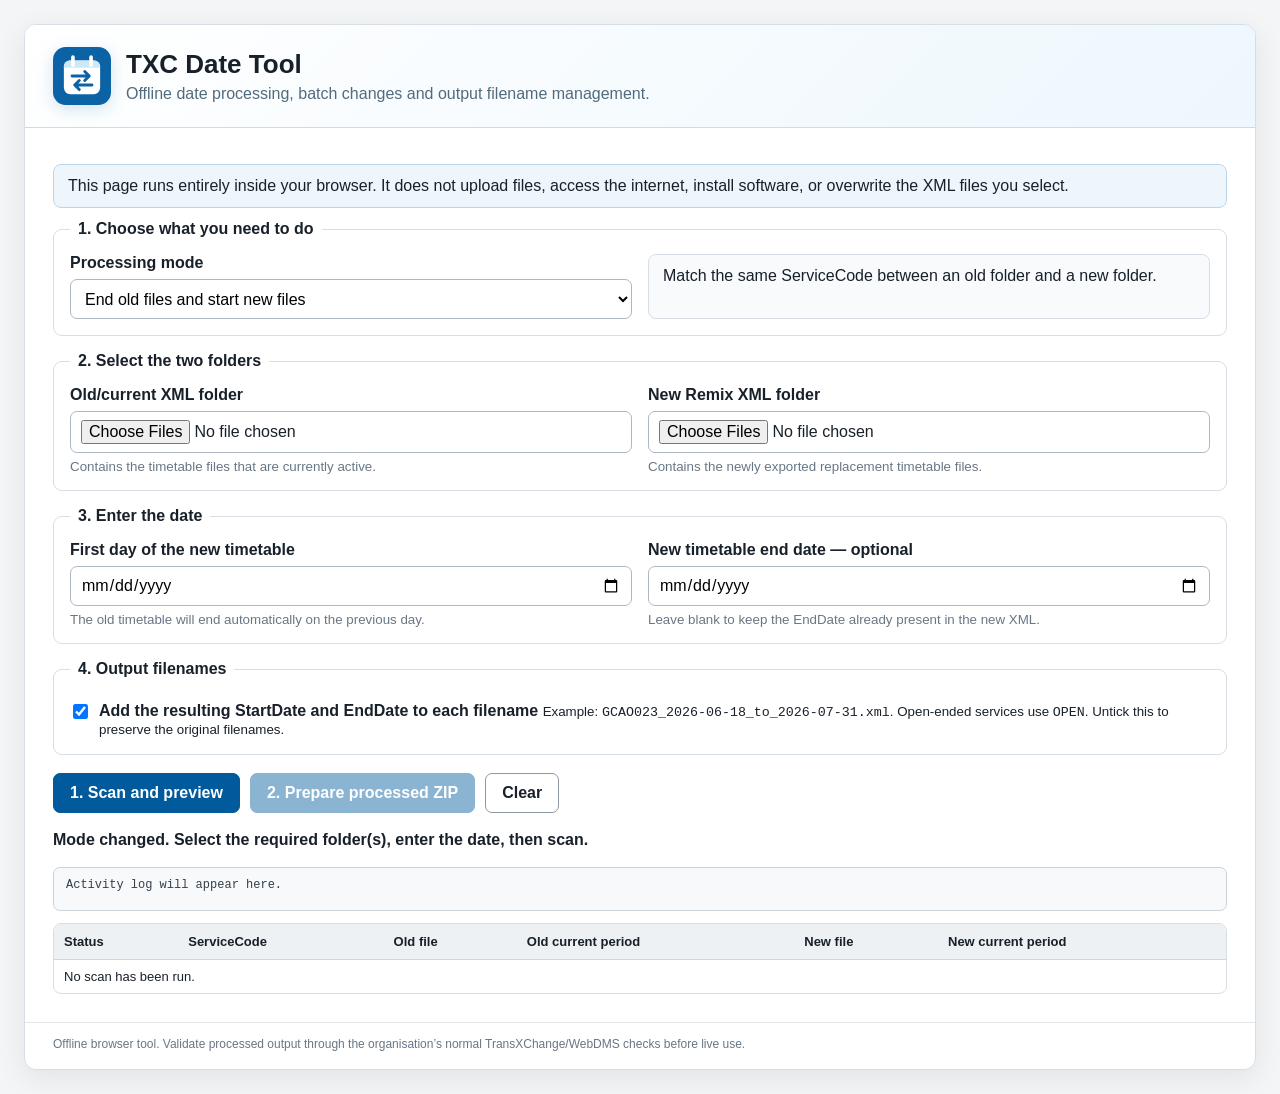
==== date-tool/index.html @ ef6f9af8 "Publish TXC Suite web tools" ====
<!doctype html>
<html lang="en">
<head>
  <meta charset="utf-8">
  <meta name="viewport" content="width=device-width, initial-scale=1">
  <link rel="icon" type="image/svg+xml" href="[data-uri]">
  <link rel="icon" type="image/x-icon" href="favicon.ico">
  <title>TXC Date Tool — Update TransXChange Dates Online</title>
  <meta name="description" content="Review and batch-update dates in TransXChange XML files securely in your browser. Original TXC files are not overwritten or uploaded.">
  <meta name="author" content="Rhinog Studio">
  <meta name="robots" content="index,follow">
  <link rel="canonical" href="https://rhinogstudio.github.io/txc-suite/date-tool/">
  <style>
    :root {
      font-family: "Segoe UI", Arial, sans-serif;
      color: #18202a;
      background: #f3f5f7;
      color-scheme: light;
    }
    * { box-sizing: border-box; }
    body { margin: 0; padding: 24px; }
    .app {
      max-width: 1280px;
      margin: 0 auto;
      background: white;
      border: 1px solid #d8dee5;
      border-radius: 12px;
      box-shadow: 0 8px 30px rgba(0,0,0,.08);
      overflow: hidden;
    }
    header {
      padding: 22px 28px;
      border-bottom: 1px solid #c9deec;
      background: linear-gradient(135deg, #ffffff, #edf7fd);
    }
    .brand-header {
      display: flex;
      align-items: center;
      gap: 15px;
    }
    .brand-icon {
      width: 58px;
      height: 58px;
      flex: 0 0 58px;
      filter: drop-shadow(0 4px 8px rgba(11, 99, 166, .18));
    }
    h1 { margin: 0 0 5px; font-size: 26px; }
    header p { margin: 0; color: #526b7c; }
    main { padding: 24px 28px 28px; }
    fieldset {
      border: 1px solid #d8dee5;
      border-radius: 9px;
      padding: 16px;
      margin: 0 0 16px;
    }
    legend { padding: 0 8px; font-weight: 700; }
    .grid {
      display: grid;
      grid-template-columns: minmax(230px, 1fr) minmax(230px, 1fr);
      gap: 16px;
    }
    .field label {
      display: block;
      margin-bottom: 7px;
      font-weight: 650;
    }
    .field small {
      display: block;
      margin-top: 6px;
      color: #687785;
    }
    select, input[type="date"], input[type="file"] {
      width: 100%;
      min-height: 40px;
      border: 1px solid #aeb8c2;
      border-radius: 7px;
      padding: 8px 10px;
      background: white;
      font: inherit;
    }
    .hidden { display: none !important; }
    .check-row {
      display: flex;
      align-items: flex-start;
      gap: 9px;
      margin-top: 8px;
    }
    .check-row input {
      margin-top: 3px;
      transform: scale(1.15);
    }
    .check-row label {
      margin: 0;
      font-weight: 650;
    }
    .mode-card {
      padding: 12px 14px;
      border: 1px solid #d8dee5;
      border-radius: 8px;
      background: #f8fafb;
    }
    .actions {
      display: flex;
      flex-wrap: wrap;
      gap: 10px;
      margin: 18px 0;
    }
    button {
      border: 1px solid #8b98a5;
      background: white;
      color: #18202a;
      border-radius: 7px;
      padding: 10px 16px;
      font: inherit;
      font-weight: 650;
      cursor: pointer;
    }
    button.primary {
      background: #005a9c;
      color: white;
      border-color: #005a9c;
    }
    button:disabled { opacity: .45; cursor: not-allowed; }
    .notice {
      border-radius: 8px;
      padding: 12px 14px;
      margin: 12px 0;
      background: #eef5fb;
      border: 1px solid #b9d5ec;
    }
    .notice.warning {
      background: #fff6df;
      border-color: #e8ca78;
    }
    .notice.error {
      background: #fff0f0;
      border-color: #e2a0a0;
    }
    .status {
      min-height: 24px;
      margin: 12px 0;
      font-weight: 600;
    }
    .download-panel {
      display: none;
      margin: 14px 0;
      padding: 16px;
      border: 2px solid #176b35;
      border-radius: 9px;
      background: #eef9f1;
    }
    .download-panel.visible { display: block; }
    .download-link {
      display: inline-block;
      margin-top: 10px;
      padding: 11px 17px;
      border-radius: 7px;
      background: #176b35;
      color: white;
      text-decoration: none;
      font-weight: 700;
    }
    .download-link:hover { background: #105a2b; }
    .log {
      margin: 12px 0;
      padding: 10px 12px;
      min-height: 44px;
      max-height: 180px;
      overflow: auto;
      white-space: pre-wrap;
      border: 1px solid #cbd3da;
      border-radius: 7px;
      background: #f7f9fa;
      color: #34414d;
      font-family: Consolas, monospace;
      font-size: 12px;
    }
    .table-wrap {
      overflow: auto;
      max-height: 430px;
      border: 1px solid #d8dee5;
      border-radius: 8px;
    }
    table {
      width: 100%;
      border-collapse: collapse;
      min-width: 900px;
      font-size: 13px;
    }
    thead th {
      position: sticky;
      top: 0;
      z-index: 1;
      text-align: left;
      background: #edf1f4;
      padding: 10px;
      border-bottom: 1px solid #cfd6dd;
    }
    tbody td {
      padding: 9px 10px;
      border-bottom: 1px solid #e6eaee;
      vertical-align: top;
    }
    tbody tr:last-child td { border-bottom: 0; }
    .ready { color: #176b35; font-weight: 700; }
    .issue { color: #9a3f13; font-weight: 700; }
    code { font-family: Consolas, monospace; }
    footer {
      border-top: 1px solid #e2e6ea;
      padding: 14px 28px 18px;
      color: #687785;
      font-size: 12px;
    }
    @media (max-width: 760px) {
      body { padding: 10px; }
      main, header { padding-left: 16px; padding-right: 16px; }
      .grid { grid-template-columns: 1fr; }
    }
  </style>
</head>
<body>
<div class="app">
  <header>
    <div class="brand-header">
      <div class="brand-icon" aria-hidden="true"><svg xmlns="http://www.w3.org/2000/svg" viewBox="0 0 64 64">
  <rect width="64" height="64" rx="14" fill="#0b63a6"/>
  <rect x="12" y="15" width="40" height="37" rx="7" fill="#ffffff"/>
  <path d="M12 23h40v-2a6 6 0 0 0-6-6H18a6 6 0 0 0-6 6z" fill="#cfe8f7"/>
  <path d="M22 11v9M42 11v9" stroke="#ffffff" stroke-width="4" stroke-linecap="round"/>
  <path d="M21 32h19m-5-5 5 5-5 5" fill="none" stroke="#0b63a6"
        stroke-width="3.2" stroke-linecap="round" stroke-linejoin="round"/>
  <path d="M43 42H24m5 5-5-5 5-5" fill="none" stroke="#0b63a6"
        stroke-width="3.2" stroke-linecap="round" stroke-linejoin="round"/>
</svg></div>
      <div>
        <h1>TXC Date Tool</h1>
        <p>Offline date processing, batch changes and output filename management.</p>
      </div>
    </div>
  </header>

  <main>
    <div class="notice">
      This page runs entirely inside your browser. It does not upload files, access the internet,
      install software, or overwrite the XML files you select.
    </div>

    <fieldset>
      <legend>1. Choose what you need to do</legend>
      <div class="grid">
        <div class="field">
          <label for="mode">Processing mode</label>
          <select id="mode">
            <option value="sync">End old files and start new files</option>
            <option value="end">End-date files only</option>
            <option value="start">Start-date files only</option>
          </select>
        </div>
        <div id="modeDescription" class="mode-card">
          Match the same ServiceCode between an old folder and a new folder.
        </div>
      </div>
    </fieldset>

    <fieldset>
      <legend id="folderLegend">2. Select the two folders</legend>
      <div class="grid">
        <div class="field">
          <label id="primaryFolderLabel" for="primaryFiles">Old/current XML folder</label>
          <input id="primaryFiles" type="file" accept=".xml,text/xml,application/xml"
                 multiple webkitdirectory directory>
          <small id="primaryFolderHelp">Contains the timetable files that are currently active.</small>
        </div>

        <div id="secondaryFolderField" class="field">
          <label for="secondaryFiles">New Remix XML folder</label>
          <input id="secondaryFiles" type="file" accept=".xml,text/xml,application/xml"
                 multiple webkitdirectory directory>
          <small>Contains the newly exported replacement timetable files.</small>
        </div>
      </div>
    </fieldset>

    <fieldset>
      <legend>3. Enter the date</legend>
      <div class="grid">
        <div id="startDateField" class="field">
          <label id="startDateLabel" for="startDate">First day of the new timetable</label>
          <input id="startDate" type="date">
          <small id="startDateHelp">The old timetable will end automatically on the previous day.</small>
        </div>

        <div id="endDateField" class="field">
          <label id="endDateLabel" for="endDate">New timetable end date — optional</label>
          <input id="endDate" type="date">
          <small id="endDateHelp">Leave blank to keep the EndDate already present in the new XML.</small>
        </div>
      </div>
    </fieldset>

    <fieldset>
      <legend>4. Output filenames</legend>
      <div class="check-row">
        <input id="renameFiles" type="checkbox" checked>
        <div>
          <label for="renameFiles">Add the resulting StartDate and EndDate to each filename</label>
          <small>
            Example: <code>GCAO023_2026-06-18_to_2026-07-31.xml</code>.
            Open-ended services use <code>OPEN</code>. Untick this to preserve the original filenames.
          </small>
        </div>
      </div>
    </fieldset>

    <div class="actions">
      <button id="scanButton" class="primary">1. Scan and preview</button>
      <button id="processButton" class="primary" disabled>2. Prepare processed ZIP</button>
      <button id="clearButton">Clear</button>
    </div>

    <div id="status" class="status">Choose a mode, folders and date, then scan.</div>
    <div id="message"></div>

    <div id="downloadPanel" class="download-panel">
      <strong>Your processed ZIP is ready.</strong>
      <div>The original XML files have not been changed.</div>
      <a id="downloadLink" class="download-link" href="#" download>Download processed ZIP</a>
    </div>

    <div id="log" class="log">Activity log will appear here.</div>

    <div class="table-wrap" aria-label="Service preview">
      <table>
        <thead id="previewHead"></thead>
        <tbody id="previewBody">
          <tr><td>No scan has been run.</td></tr>
        </tbody>
      </table>
    </div>
  </main>

  <footer>
    Offline browser tool. Validate processed output through the organisation’s normal
    TransXChange/WebDMS checks before live use.
  </footer>
</div>

<script>
"use strict";

const XML_PREFIX = String.raw`(?:[A-Za-z_][\w.\-]*:)?`;
const SERVICE_BLOCK_RE = new RegExp(
  `<${XML_PREFIX}Service\\b[^>]*>[\\s\\S]*?<\\/${XML_PREFIX}Service\\s*>`,
  "gi"
);
const OPERATING_PERIOD_SOURCE =
  `(?<open><(?<prefix>[A-Za-z_][\\w.\\-]*:)?OperatingPeriod\\b[^>]*>)` +
  `(?<body>[\\s\\S]*?)` +
  `(?<close><\\/${XML_PREFIX}OperatingPeriod\\s*>)`;

const state = {
  rows: [],
  primaryDocuments: new Map(),
  secondaryDocuments: new Map(),
  scanSignature: ""
};

const els = {
  mode: document.getElementById("mode"),
  modeDescription: document.getElementById("modeDescription"),
  folderLegend: document.getElementById("folderLegend"),
  primaryFolderLabel: document.getElementById("primaryFolderLabel"),
  primaryFolderHelp: document.getElementById("primaryFolderHelp"),
  primaryFiles: document.getElementById("primaryFiles"),
  secondaryFolderField: document.getElementById("secondaryFolderField"),
  secondaryFiles: document.getElementById("secondaryFiles"),
  startDateField: document.getElementById("startDateField"),
  startDateLabel: document.getElementById("startDateLabel"),
  startDateHelp: document.getElementById("startDateHelp"),
  startDate: document.getElementById("startDate"),
  endDateField: document.getElementById("endDateField"),
  endDateLabel: document.getElementById("endDateLabel"),
  endDateHelp: document.getElementById("endDateHelp"),
  endDate: document.getElementById("endDate"),
  renameFiles: document.getElementById("renameFiles"),
  scanButton: document.getElementById("scanButton"),
  processButton: document.getElementById("processButton"),
  clearButton: document.getElementById("clearButton"),
  status: document.getElementById("status"),
  message: document.getElementById("message"),
  previewHead: document.getElementById("previewHead"),
  previewBody: document.getElementById("previewBody"),
  downloadPanel: document.getElementById("downloadPanel"),
  downloadLink: document.getElementById("downloadLink"),
  log: document.getElementById("log")
};

let currentDownloadUrl = "";

function escapeRegExp(value) {
  return value.replace(/[.*+?^${}()|[\]\\]/g, "\\$&");
}

function localName(element) {
  return element.localName || element.nodeName.split(":").pop();
}

function directChild(element, name) {
  return Array.from(element.children || []).find(child => localName(child) === name) || null;
}

function firstDescendant(element, name) {
  return Array.from(element.getElementsByTagName("*")).find(child => localName(child) === name) || null;
}

function elementText(element) {
  return element ? (element.textContent || "").trim() : "";
}

function newlineOf(text) {
  if (text.includes("\r\n")) return "\r\n";
  if (text.includes("\r")) return "\r";
  return "\n";
}

function relativeInsideSelectedFolder(file) {
  const raw = file.webkitRelativePath || file.name;
  const normal = raw.replaceAll("\\", "/");
  const parts = normal.split("/").filter(Boolean);
  return parts.length > 1 ? parts.slice(1).join("/") : file.name;
}

function isXmlFile(file) {
  return file.name.toLowerCase().endsWith(".xml");
}

async function readUtf8Xml(file, side, index) {
  const bytes = new Uint8Array(await file.arrayBuffer());
  let offset = 0;
  let hadBom = false;

  if (bytes.length >= 3 && bytes[0] === 0xEF && bytes[1] === 0xBB && bytes[2] === 0xBF) {
    offset = 3;
    hadBom = true;
  }

  const headerSample = new TextDecoder("ascii").decode(
    bytes.slice(offset, Math.min(bytes.length, offset + 512))
  );
  const encodingMatch = headerSample.match(/<\?xml[^>]*encoding=["']\s*([^"']+?)\s*["']/i);
  if (encodingMatch) {
    const declared = encodingMatch[1].toLowerCase().replaceAll("_", "-");
    if (!["utf-8", "utf8"].includes(declared)) {
      throw new Error(
        `${file.name} declares ${encodingMatch[1]} encoding. ` +
        `This safety-first browser version only processes UTF-8 XML.`
      );
    }
  }

  let text;
  try {
    text = new TextDecoder("utf-8", { fatal: true }).decode(bytes.slice(offset));
  } catch {
    throw new Error(`${file.name} is not valid UTF-8 XML.`);
  }

  assertWellFormed(text, file.name);

  return {
    id: `${side}:${index}`,
    side,
    file,
    displayPath: relativeInsideSelectedFolder(file),
    text,
    newline: newlineOf(text),
    hadBom
  };
}

function parseXml(text, filename) {
  const xml = new DOMParser().parseFromString(text, "application/xml");
  const parserError = Array.from(xml.getElementsByTagName("*"))
    .find(element => localName(element).toLowerCase() === "parsererror");

  if (parserError) {
    const detail = elementText(parserError).replace(/\s+/g, " ").slice(0, 240);
    throw new Error(`${filename} is not well-formed XML. ${detail}`);
  }
  return xml;
}

function assertWellFormed(text, filename) {
  parseXml(text, filename);
}

function parseServices(documentRecord) {
  const xml = parseXml(documentRecord.text, documentRecord.file.name);
  const services = Array.from(xml.getElementsByTagName("*"))
    .filter(element => localName(element) === "Service");

  const records = [];

  for (const service of services) {
    const codeElement =
      directChild(service, "ServiceCode") || firstDescendant(service, "ServiceCode");
    const code = elementText(codeElement);
    if (!code) continue;

    const operatingPeriod =
      directChild(service, "OperatingPeriod") || firstDescendant(service, "OperatingPeriod");

    let startDate = "";
    let endDate = "";
    if (operatingPeriod) {
      startDate = elementText(directChild(operatingPeriod, "StartDate"));
      endDate = elementText(directChild(operatingPeriod, "EndDate"));
    }

    records.push({
      code,
      normalizedCode: code.toLocaleLowerCase(),
      documentId: documentRecord.id,
      displayPath: documentRecord.displayPath,
      startDate,
      endDate,
      hasOperatingPeriod: Boolean(operatingPeriod)
    });
  }

  return records;
}

function mapRecordsByCode(documents) {
  const result = new Map();

  for (const documentRecord of documents.values()) {
    const records = parseServices(documentRecord);
    for (const record of records) {
      const current = result.get(record.normalizedCode) || [];
      current.push(record);
      result.set(record.normalizedCode, current);
    }
  }

  if (result.size === 0) {
    throw new Error("No <ServiceCode> values were found in one of the selected folders.");
  }
  return result;
}

function buildSyncRows(primaryByCode, secondaryByCode) {
  const codes = Array.from(
    new Set([...primaryByCode.keys(), ...secondaryByCode.keys()])
  ).sort();

  return codes.map(normalizedCode => {
    const oldRecords = primaryByCode.get(normalizedCode) || [];
    const newRecords = secondaryByCode.get(normalizedCode) || [];
    const code = oldRecords[0]?.code || newRecords[0]?.code || normalizedCode;

    let status = "Ready";
    if (oldRecords.length === 0) status = "Missing old";
    else if (newRecords.length === 0) status = "Missing new";
    else if (oldRecords.length > 1) status = "Duplicate old";
    else if (newRecords.length > 1) status = "Duplicate new";
    else if (!oldRecords[0].hasOperatingPeriod) status = "Old has no OperatingPeriod";
    else if (!newRecords[0].hasOperatingPeriod) status = "New has no OperatingPeriod";

    return {
      kind: "sync",
      code,
      oldRecords,
      newRecords,
      status,
      processable: status === "Ready"
    };
  });
}

function buildSingleRows(documents) {
  const rows = [];

  for (const documentRecord of documents.values()) {
    const records = parseServices(documentRecord);

    if (records.length === 0) {
      rows.push({
        kind: "single",
        code: "",
        record: {
          documentId: documentRecord.id,
          displayPath: documentRecord.displayPath,
          startDate: "",
          endDate: ""
        },
        status: "No ServiceCode",
        processable: false
      });
      continue;
    }

    const counts = new Map();
    for (const record of records) {
      const key = record.normalizedCode;
      counts.set(key, (counts.get(key) || 0) + 1);
    }

    for (const record of records) {
      let status = "Ready";
      if ((counts.get(record.normalizedCode) || 0) > 1) {
        status = "Duplicate ServiceCode in file";
      } else if (!record.hasOperatingPeriod) {
        status = "No OperatingPeriod";
      }

      rows.push({
        kind: "single",
        code: record.code,
        record,
        status,
        processable: status === "Ready"
      });
    }
  }

  return rows.sort((a, b) =>
    a.record.displayPath.localeCompare(b.record.displayPath) ||
    a.code.localeCompare(b.code)
  );
}

function isoDateOrThrow(value, label) {
  if (!/^\d{4}-\d{2}-\d{2}$/.test(value)) {
    throw new Error(`${label} is required and must use YYYY-MM-DD.`);
  }
  const parsed = new Date(`${value}T00:00:00Z`);
  if (Number.isNaN(parsed.getTime()) || parsed.toISOString().slice(0, 10) !== value) {
    throw new Error(`${label} is not a valid calendar date.`);
  }
  return parsed;
}

function previousIsoDay(value) {
  const parsed = isoDateOrThrow(value, "New timetable start date");
  parsed.setUTCDate(parsed.getUTCDate() - 1);
  return parsed.toISOString().slice(0, 10);
}

function validateDateInputs() {
  const mode = els.mode.value;
  const startValue = els.startDate.value;
  const endValue = els.endDate.value;

  if (mode === "end") {
    const end = isoDateOrThrow(endValue, "EndDate");
    return { mode, start: "", end: end.toISOString().slice(0, 10), oldEnd: "" };
  }

  const start = isoDateOrThrow(
    startValue,
    mode === "sync" ? "New timetable StartDate" : "StartDate"
  );
  const startIso = start.toISOString().slice(0, 10);

  let endIso = "";
  if (endValue) {
    const end = isoDateOrThrow(
      endValue,
      mode === "sync" ? "Optional new timetable EndDate" : "Optional EndDate"
    );
    endIso = end.toISOString().slice(0, 10);
    if (endIso < startIso) {
      throw new Error("The EndDate cannot be before the StartDate.");
    }
  }

  return {
    mode,
    start: startIso,
    end: endIso,
    oldEnd: mode === "sync" ? previousIsoDay(startIso) : ""
  };
}

function currentSignature() {
  const primary = Array.from(els.primaryFiles.files || [])
    .map(file => `${file.name}:${file.size}:${file.lastModified}`)
    .join("|");
  const secondary = Array.from(els.secondaryFiles.files || [])
    .map(file => `${file.name}:${file.size}:${file.lastModified}`)
    .join("|");

  return [
    els.mode.value,
    primary,
    secondary,
    els.startDate.value,
    els.endDate.value,
    els.renameFiles.checked ? "rename" : "keep"
  ].join("|||");
}

function appendLog(message) {
  const timestamp = new Date().toLocaleTimeString();
  const existing = els.log.textContent === "Activity log will appear here."
    ? ""
    : els.log.textContent + "\n";
  els.log.textContent = `${existing}[${timestamp}] ${message}`;
  els.log.scrollTop = els.log.scrollHeight;
}

function clearDownload() {
  if (currentDownloadUrl) {
    URL.revokeObjectURL(currentDownloadUrl);
    currentDownloadUrl = "";
  }
  els.downloadLink.removeAttribute("href");
  els.downloadLink.removeAttribute("download");
  els.downloadPanel.classList.remove("visible");
}

function showMessage(text, type = "") {
  els.message.innerHTML = "";
  if (!text) return;
  const box = document.createElement("div");
  box.className = `notice ${type}`.trim();
  box.textContent = text;
  els.message.appendChild(box);
}

function resetScanState(message = "Inputs changed. Run Scan and preview again.") {
  clearDownload();
  state.rows = [];
  state.primaryDocuments = new Map();
  state.secondaryDocuments = new Map();
  state.scanSignature = "";
  els.processButton.disabled = true;
  els.status.textContent = message;
  renderPreview([]);
}

function fileDescription(records) {
  if (records.length === 0) return "";
  if (records.length === 1) return records[0].displayPath;
  const paths = [...new Set(records.map(record => record.displayPath))];
  return `${records.length} matches: ${paths.join(", ")}`;
}

function periodDescription(recordOrRecords) {
  if (Array.isArray(recordOrRecords)) {
    if (recordOrRecords.length !== 1) return "";
    recordOrRecords = recordOrRecords[0];
  }
  if (!recordOrRecords) return "";
  return `${recordOrRecords.startDate || "missing"} → ${recordOrRecords.endDate || "open/no EndDate"}`;
}

function plannedDescription(row, dates) {
  if (dates.mode === "end") {
    return `EndDate → ${dates.end}`;
  }
  if (dates.mode === "start") {
    return dates.end
      ? `StartDate → ${dates.start}; EndDate → ${dates.end}`
      : `StartDate → ${dates.start}; EndDate unchanged`;
  }
  return "";
}

function renderPreview(rows) {
  const mode = els.mode.value;
  els.previewHead.innerHTML = "";
  els.previewBody.innerHTML = "";

  const headerRow = els.previewHead.insertRow();
  const headers = mode === "sync"
    ? ["Status", "ServiceCode", "Old file", "Old current period", "New file", "New current period"]
    : ["Status", "ServiceCode", "File", "Current period", "Planned change"];

  for (const heading of headers) {
    const th = document.createElement("th");
    th.textContent = heading;
    headerRow.appendChild(th);
  }

  if (rows.length === 0) {
    const row = els.previewBody.insertRow();
    const cell = row.insertCell();
    cell.colSpan = headers.length;
    cell.textContent = "No scan has been run.";
    return;
  }

  let dates = null;
  try {
    dates = validateDateInputs();
  } catch {
    dates = { mode };
  }

  for (const item of rows) {
    const row = els.previewBody.insertRow();
    const values = mode === "sync"
      ? [
          item.status,
          item.code,
          fileDescription(item.oldRecords),
          periodDescription(item.oldRecords),
          fileDescription(item.newRecords),
          periodDescription(item.newRecords)
        ]
      : [
          item.status,
          item.code,
          item.record.displayPath,
          periodDescription(item.record),
          plannedDescription(item, dates)
        ];

    values.forEach((value, index) => {
      const cell = row.insertCell();
      cell.textContent = value;
      if (index === 0) {
        cell.className = item.processable ? "ready" : "issue";
      }
    });
  }
}

async function loadDocuments(fileList, side) {
  const files = Array.from(fileList || []).filter(isXmlFile);
  if (files.length === 0) {
    throw new Error("No XML files were selected in the required folder.");
  }

  const records = await Promise.all(
    files.map((file, index) => readUtf8Xml(file, side, index))
  );
  return new Map(records.map(record => [record.id, record]));
}

function updateModeUi() {
  const mode = els.mode.value;
  clearDownload();

  if (mode === "sync") {
    els.modeDescription.textContent =
      "Match the same ServiceCode between an old folder and a new folder.";
    els.folderLegend.textContent = "2. Select the two folders";
    els.primaryFolderLabel.textContent = "Old/current XML folder";
    els.primaryFolderHelp.textContent =
      "Contains the timetable files that are currently active.";
    els.secondaryFolderField.classList.remove("hidden");

    els.startDateField.classList.remove("hidden");
    els.startDateLabel.textContent = "First day of the new timetable";
    els.startDateHelp.textContent =
      "The old timetable will end automatically on the previous day.";

    els.endDateField.classList.remove("hidden");
    els.endDateLabel.textContent = "New timetable end date — optional";
    els.endDateHelp.textContent =
      "Leave blank to keep the EndDate already present in the new XML.";
  } else if (mode === "end") {
    els.modeDescription.textContent =
      "Apply one EndDate to every safe Service record in a single folder.";
    els.folderLegend.textContent = "2. Select the folder";
    els.primaryFolderLabel.textContent = "XML files to end-date";
    els.primaryFolderHelp.textContent =
      "Every safe Service record in this folder will receive the chosen EndDate.";
    els.secondaryFolderField.classList.add("hidden");

    els.startDateField.classList.add("hidden");
    els.endDateField.classList.remove("hidden");
    els.endDateLabel.textContent = "EndDate to apply";
    els.endDateHelp.textContent =
      "Existing StartDate values and all other XML content remain unchanged.";
  } else {
    els.modeDescription.textContent =
      "Apply one StartDate to every safe Service record in a single folder.";
    els.folderLegend.textContent = "2. Select the folder";
    els.primaryFolderLabel.textContent = "XML files to start-date";
    els.primaryFolderHelp.textContent =
      "Every safe Service record in this folder will receive the chosen StartDate.";
    els.secondaryFolderField.classList.add("hidden");

    els.startDateField.classList.remove("hidden");
    els.startDateLabel.textContent = "StartDate to apply";
    els.startDateHelp.textContent =
      "Existing EndDate values remain unchanged unless an optional EndDate is entered.";

    els.endDateField.classList.remove("hidden");
    els.endDateLabel.textContent = "EndDate — optional";
    els.endDateHelp.textContent =
      "Leave blank to preserve the EndDate already present in each XML file.";
  }

  resetScanState("Mode changed. Select the required folder(s), enter the date, then scan.");
}

async function scan() {
  try {
    showMessage("");
    clearDownload();
    appendLog(`Starting ${els.mode.value} scan.`);
    els.processButton.disabled = true;
    els.scanButton.disabled = true;
    els.status.textContent = "Scanning XML files…";

    validateDateInputs();

    const primaryDocuments = await loadDocuments(els.primaryFiles.files, "primary");
    let secondaryDocuments = new Map();
    let rows;

    if (els.mode.value === "sync") {
      secondaryDocuments = await loadDocuments(els.secondaryFiles.files, "secondary");
      rows = buildSyncRows(
        mapRecordsByCode(primaryDocuments),
        mapRecordsByCode(secondaryDocuments)
      );
    } else {
      rows = buildSingleRows(primaryDocuments);
    }

    state.primaryDocuments = primaryDocuments;
    state.secondaryDocuments = secondaryDocuments;
    state.rows = rows;
    state.scanSignature = currentSignature();

    renderPreview(rows);

    const ready = rows.filter(row => row.processable).length;
    const issues = rows.length - ready;
    const unit = els.mode.value === "sync" ? "pair" : "service";
    els.status.textContent =
      `Scan complete: ${ready} ready ${unit}(s), ${issues} issue(s). Only Ready rows will process.`;
    appendLog(`Scan complete: ${ready} ready ${unit}(s), ${issues} issue(s).`);
    els.processButton.disabled = ready === 0;
  } catch (error) {
    state.rows = [];
    state.primaryDocuments = new Map();
    state.secondaryDocuments = new Map();
    state.scanSignature = "";
    renderPreview([]);
    const detail = error.message || String(error);
    showMessage(detail, "error");
    appendLog(`SCAN ERROR: ${detail}`);
    els.status.textContent = "Scan failed. No files were changed.";
  } finally {
    els.scanButton.disabled = false;
  }
}

function serviceCodePattern(serviceCode) {
  return new RegExp(
    `<${XML_PREFIX}ServiceCode\\b[^>]*>\\s*${escapeRegExp(serviceCode.trim())}\\s*` +
    `<\\/${XML_PREFIX}ServiceCode\\s*>`,
    "i"
  );
}

function findServiceBlock(text, serviceCode) {
  const blocks = [...text.matchAll(new RegExp(SERVICE_BLOCK_RE.source, "gi"))]
    .filter(match => serviceCodePattern(serviceCode).test(match[0]));

  if (blocks.length === 0) {
    throw new Error(`ServiceCode '${serviceCode}' was not found in the XML text.`);
  }
  if (blocks.length > 1) {
    throw new Error(
      `ServiceCode '${serviceCode}' appears more than once in the same XML file.`
    );
  }

  return {
    start: blocks[0].index,
    end: blocks[0].index + blocks[0][0].length,
    text: blocks[0][0]
  };
}

function inferChildIndent(body, newline) {
  const match = body.match(new RegExp(`${escapeRegExp(newline)}([ \\t]+)<`));
  return match ? match[1] : "  ";
}

function replaceDateElement(operatingText, localTag, value, namespacePrefix, newline) {
  const datePattern = new RegExp(
    `(?<open><${XML_PREFIX}${escapeRegExp(localTag)}\\b[^>]*>)[\\s\\S]*?` +
    `(?<close><\\/${XML_PREFIX}${escapeRegExp(localTag)}\\s*>)`,
    "i"
  );

  const existing = operatingText.match(datePattern);
  if (existing) {
    const start = existing.index;
    const end = start + existing[0].length;
    return operatingText.slice(0, start) +
      existing.groups.open + value + existing.groups.close +
      operatingText.slice(end);
  }

  const opPattern = new RegExp(`^${OPERATING_PERIOD_SOURCE}$`, "i");
  const opMatch = operatingText.match(opPattern);
  if (!opMatch) {
    throw new Error("Could not safely read the service OperatingPeriod.");
  }

  let body = opMatch.groups.body;
  const childIndent = inferChildIndent(body, newline);
  const newElement =
    `<${namespacePrefix}${localTag}>${value}</${namespacePrefix}${localTag}>`;

  if (localTag === "EndDate") {
    const startPattern = new RegExp(
      `<${XML_PREFIX}StartDate\\b[^>]*>[\\s\\S]*?<\\/${XML_PREFIX}StartDate\\s*>`,
      "i"
    );
    const startMatch = body.match(startPattern);
    if (startMatch) {
      const insertionPoint = startMatch.index + startMatch[0].length;
      body = body.slice(0, insertionPoint) +
        newline + childIndent + newElement +
        body.slice(insertionPoint);
    } else {
      body = newline + childIndent + newElement + body;
    }
  } else {
    body = newline + childIndent + newElement + body;
  }

  return opMatch.groups.open + body + opMatch.groups.close;
}

function updateServiceDate(text, serviceCode, dateTag, value, newline) {
  const service = findServiceBlock(text, serviceCode);
  const opMatches = [
    ...service.text.matchAll(new RegExp(OPERATING_PERIOD_SOURCE, "gi"))
  ];

  if (opMatches.length === 0) {
    throw new Error(`ServiceCode '${serviceCode}' has no OperatingPeriod.`);
  }
  if (opMatches.length > 1) {
    throw new Error(
      `ServiceCode '${serviceCode}' has more than one OperatingPeriod. ` +
      `No output was created because the target is ambiguous.`
    );
  }

  const op = opMatches[0];
  const prefix = op.groups.prefix || "";
  const updatedOperating = replaceDateElement(
    op[0], dateTag, value, prefix, newline
  );
  const updatedService =
    service.text.slice(0, op.index) +
    updatedOperating +
    service.text.slice(op.index + op[0].length);

  return text.slice(0, service.start) + updatedService + text.slice(service.end);
}

function csvCell(value) {
  const text = String(value ?? "");
  return `"${text.replaceAll('"', '""')}"`;
}

function makeReport(rows) {
  const headers = [
    "mode",
    "service_code",
    "source_role",
    "file",
    "original_start",
    "original_end",
    "result_start",
    "result_end",
    "status"
  ];
  const lines = [headers.map(csvCell).join(",")];
  for (const row of rows) {
    lines.push(headers.map(header => csvCell(row[header])).join(","));
  }
  return "\uFEFF" + lines.join("\r\n");
}

function encodeDocument(documentRecord, text) {
  const bytes = new TextEncoder().encode(text);
  if (!documentRecord.hadBom) return bytes;
  const output = new Uint8Array(bytes.length + 3);
  output.set([0xEF, 0xBB, 0xBF], 0);
  output.set(bytes, 3);
  return output;
}

function dosDateTime(inputDate = new Date()) {
  const year = Math.max(1980, inputDate.getFullYear());
  const dosTime =
    (inputDate.getHours() << 11) |
    (inputDate.getMinutes() << 5) |
    Math.floor(inputDate.getSeconds() / 2);
  const dosDate =
    ((year - 1980) << 9) |
    ((inputDate.getMonth() + 1) << 5) |
    inputDate.getDate();
  return { dosTime, dosDate };
}

const CRC_TABLE = (() => {
  const table = new Uint32Array(256);
  for (let n = 0; n < 256; n++) {
    let c = n;
    for (let k = 0; k < 8; k++) {
      c = (c & 1) ? (0xEDB88320 ^ (c >>> 1)) : (c >>> 1);
    }
    table[n] = c >>> 0;
  }
  return table;
})();

function crc32(bytes) {
  let crc = 0xFFFFFFFF;
  for (const byte of bytes) {
    crc = CRC_TABLE[(crc ^ byte) & 0xFF] ^ (crc >>> 8);
  }
  return (crc ^ 0xFFFFFFFF) >>> 0;
}

function u16(value) {
  return new Uint8Array([value & 0xFF, (value >>> 8) & 0xFF]);
}

function u32(value) {
  return new Uint8Array([
    value & 0xFF,
    (value >>> 8) & 0xFF,
    (value >>> 16) & 0xFF,
    (value >>> 24) & 0xFF
  ]);
}

function concatBytes(parts) {
  const length = parts.reduce((sum, part) => sum + part.length, 0);
  const output = new Uint8Array(length);
  let offset = 0;
  for (const part of parts) {
    output.set(part, offset);
    offset += part.length;
  }
  return output;
}

function createStoredZip(entries) {
  const localParts = [];
  const centralParts = [];
  let localOffset = 0;
  const now = dosDateTime();

  for (const entry of entries) {
    const nameBytes = new TextEncoder().encode(
      entry.name.replaceAll("\\", "/")
    );
    const data =
      entry.bytes instanceof Uint8Array
        ? entry.bytes
        : new Uint8Array(entry.bytes);
    const crc = crc32(data);
    const flags = 0x0800;

    const localHeader = concatBytes([
      u32(0x04034B50),
      u16(20),
      u16(flags),
      u16(0),
      u16(now.dosTime),
      u16(now.dosDate),
      u32(crc),
      u32(data.length),
      u32(data.length),
      u16(nameBytes.length),
      u16(0),
      nameBytes
    ]);

    localParts.push(localHeader, data);

    const centralHeader = concatBytes([
      u32(0x02014B50),
      u16(20),
      u16(20),
      u16(flags),
      u16(0),
      u16(now.dosTime),
      u16(now.dosDate),
      u32(crc),
      u32(data.length),
      u32(data.length),
      u16(nameBytes.length),
      u16(0),
      u16(0),
      u16(0),
      u16(0),
      u32(0),
      u32(localOffset),
      nameBytes
    ]);

    centralParts.push(centralHeader);
    localOffset += localHeader.length + data.length;
  }

  const localData = concatBytes(localParts);
  const centralData = concatBytes(centralParts);
  const end = concatBytes([
    u32(0x06054B50),
    u16(0),
    u16(0),
    u16(entries.length),
    u16(entries.length),
    u32(centralData.length),
    u32(localData.length),
    u16(0)
  ]);

  return new Blob([localData, centralData, end], {
    type: "application/zip"
  });
}

function splitFilename(path) {
  const normal = path.replaceAll("\\", "/");
  const slash = normal.lastIndexOf("/");
  const directory = slash >= 0 ? normal.slice(0, slash + 1) : "";
  const filename = slash >= 0 ? normal.slice(slash + 1) : normal;
  const dot = filename.lastIndexOf(".");
  const stem = dot > 0 ? filename.slice(0, dot) : filename;
  const extension = dot > 0 ? filename.slice(dot) : "";
  return { directory, stem, extension };
}

function sanitizeFilenamePart(value) {
  return String(value || "")
    .replace(/[<>:"/\\|?*\x00-\x1F]/g, "_")
    .replace(/\s+/g, "_")
    .replace(/_+/g, "_")
    .replace(/[. ]+$/g, "")
    .slice(0, 140) || "file";
}

function datedOutputPath(originalPath, startDate, endDate) {
  if (!els.renameFiles.checked) {
    return safeZipPath(originalPath);
  }

  const parts = splitFilename(originalPath);
  const startPart = sanitizeFilenamePart(startDate || "NO_START");
  const endPart = sanitizeFilenamePart(endDate || "OPEN");
  const stem = sanitizeFilenamePart(parts.stem);

  return safeZipPath(
    `${parts.directory}${stem}_${startPart}_to_${endPart}${parts.extension || ".xml"}`
  );
}

function safeZipPath(path) {
  return path
    .replaceAll("\\", "/")
    .split("/")
    .filter(part => part && part !== "." && part !== "..")
    .join("/");
}

function uniqueZipPath(wanted, used) {
  let candidate = safeZipPath(wanted);
  if (!used.has(candidate.toLowerCase())) {
    used.add(candidate.toLowerCase());
    return candidate;
  }

  const dot = candidate.lastIndexOf(".");
  const base =
    dot > candidate.lastIndexOf("/") ? candidate.slice(0, dot) : candidate;
  const ext =
    dot > candidate.lastIndexOf("/") ? candidate.slice(dot) : "";

  let counter = 2;
  while (used.has(`${base}_${counter}${ext}`.toLowerCase())) {
    counter++;
  }
  candidate = `${base}_${counter}${ext}`;
  used.add(candidate.toLowerCase());
  return candidate;
}

function addDownload(entries, downloadName, summary) {
  const zipBlob = createStoredZip(entries);
  clearDownload();
  currentDownloadUrl = URL.createObjectURL(zipBlob);
  els.downloadLink.href = currentDownloadUrl;
  els.downloadLink.download = downloadName;
  els.downloadLink.textContent = `Download ${downloadName}`;
  els.downloadPanel.classList.add("visible");
  els.downloadPanel.scrollIntoView({ behavior: "smooth", block: "center" });
  els.status.textContent = summary;
  appendLog(`ZIP created successfully: ${downloadName}`);
}

async function processAndDownload() {
  try {
    showMessage("");
    clearDownload();
    appendLog(`Preparing ${els.mode.value} ZIP.`);

    if (!state.rows.length || state.scanSignature !== currentSignature()) {
      throw new Error(
        "The inputs changed after scanning. Run Scan and preview again."
      );
    }

    const dates = validateDateInputs();
    const readyRows = state.rows.filter(row => row.processable);
    if (readyRows.length === 0) {
      throw new Error("There are no Ready rows to process.");
    }

    els.processButton.disabled = true;
    els.scanButton.disabled = true;
    els.status.textContent = "Creating processed XML and ZIP…";

    const entries = [];
    const usedPaths = new Set();
    const reportRows = [];

    if (dates.mode === "sync") {
      const primaryTexts = new Map(
        [...state.primaryDocuments].map(([id, doc]) => [id, doc.text])
      );
      const secondaryTexts = new Map(
        [...state.secondaryDocuments].map(([id, doc]) => [id, doc.text])
      );
      const changedPrimary = new Set();
      const changedSecondary = new Set();

      for (const row of readyRows) {
        const oldRecord = row.oldRecords[0];
        const newRecord = row.newRecords[0];
        const oldDoc = state.primaryDocuments.get(oldRecord.documentId);
        const newDoc = state.secondaryDocuments.get(newRecord.documentId);

        let oldText = primaryTexts.get(oldRecord.documentId);
        oldText = updateServiceDate(
          oldText, row.code, "EndDate", dates.oldEnd, oldDoc.newline
        );
        primaryTexts.set(oldRecord.documentId, oldText);
        changedPrimary.add(oldRecord.documentId);

        let newText = secondaryTexts.get(newRecord.documentId);
        newText = updateServiceDate(
          newText, row.code, "StartDate", dates.start, newDoc.newline
        );
        if (dates.end) {
          newText = updateServiceDate(
            newText, row.code, "EndDate", dates.end, newDoc.newline
          );
        }
        secondaryTexts.set(newRecord.documentId, newText);
        changedSecondary.add(newRecord.documentId);

        reportRows.push({
          mode: "sync",
          service_code: row.code,
          source_role: "old",
          file: oldRecord.displayPath,
          original_start: oldRecord.startDate,
          original_end: oldRecord.endDate,
          result_start: oldRecord.startDate,
          result_end: dates.oldEnd,
          status: "processed"
        });
        reportRows.push({
          mode: "sync",
          service_code: row.code,
          source_role: "new",
          file: newRecord.displayPath,
          original_start: newRecord.startDate,
          original_end: newRecord.endDate,
          result_start: dates.start,
          result_end: dates.end || newRecord.endDate,
          status: "processed"
        });
      }

      for (const id of changedPrimary) {
        const doc = state.primaryDocuments.get(id);
        assertWellFormed(primaryTexts.get(id), doc.file.name);
        entries.push({
          name: uniqueZipPath(
            `OLD_ENDED/${datedOutputPath(
              doc.displayPath,
              reportRows.find(row =>
                row.source_role === "old" && row.file === doc.displayPath
              )?.result_start || "",
              reportRows.find(row =>
                row.source_role === "old" && row.file === doc.displayPath
              )?.result_end || ""
            )}`,
            usedPaths
          ),
          bytes: encodeDocument(doc, primaryTexts.get(id))
        });
      }

      for (const id of changedSecondary) {
        const doc = state.secondaryDocuments.get(id);
        assertWellFormed(secondaryTexts.get(id), doc.file.name);
        entries.push({
          name: uniqueZipPath(
            `NEW_STARTED/${datedOutputPath(
              doc.displayPath,
              reportRows.find(row =>
                row.source_role === "new" && row.file === doc.displayPath
              )?.result_start || "",
              reportRows.find(row =>
                row.source_role === "new" && row.file === doc.displayPath
              )?.result_end || ""
            )}`,
            usedPaths
          ),
          bytes: encodeDocument(doc, secondaryTexts.get(id))
        });
      }

      entries.push({
        name: uniqueZipPath("date_sync_report.csv", usedPaths),
        bytes: new TextEncoder().encode(makeReport(reportRows))
      });

      addDownload(
        entries,
        `TransXChange_Date_Sync_${dates.start}.zip`,
        `Finished: ${readyRows.length} service pair(s) processed. Click the green Download ZIP link.`
      );
    } else {
      const texts = new Map(
        [...state.primaryDocuments].map(([id, doc]) => [id, doc.text])
      );
      const changed = new Set();

      for (const row of readyRows) {
        const record = row.record;
        const doc = state.primaryDocuments.get(record.documentId);
        let text = texts.get(record.documentId);

        if (dates.mode === "end") {
          text = updateServiceDate(
            text, row.code, "EndDate", dates.end, doc.newline
          );
        } else {
          text = updateServiceDate(
            text, row.code, "StartDate", dates.start, doc.newline
          );
          if (dates.end) {
            text = updateServiceDate(
              text, row.code, "EndDate", dates.end, doc.newline
            );
          }
        }

        texts.set(record.documentId, text);
        changed.add(record.documentId);

        reportRows.push({
          mode: dates.mode,
          service_code: row.code,
          source_role: "selected",
          file: record.displayPath,
          original_start: record.startDate,
          original_end: record.endDate,
          result_start:
            dates.mode === "start" ? dates.start : record.startDate,
          result_end:
            dates.mode === "end"
              ? dates.end
              : (dates.end || record.endDate),
          status: "processed"
        });
      }

      const outputFolder =
        dates.mode === "end" ? "END_DATED" : "START_DATED";
      for (const id of changed) {
        const doc = state.primaryDocuments.get(id);
        assertWellFormed(texts.get(id), doc.file.name);
        const matchingReport = reportRows.find(
          row => row.file === doc.displayPath
        );
        entries.push({
          name: uniqueZipPath(
            `${outputFolder}/${datedOutputPath(
              doc.displayPath,
              matchingReport?.result_start || "",
              matchingReport?.result_end || ""
            )}`,
            usedPaths
          ),
          bytes: encodeDocument(doc, texts.get(id))
        });
      }

      entries.push({
        name: uniqueZipPath("date_change_report.csv", usedPaths),
        bytes: new TextEncoder().encode(makeReport(reportRows))
      });

      const chosenDate =
        dates.mode === "end" ? dates.end : dates.start;
      const namePart =
        dates.mode === "end" ? "End_Date" : "Start_Date";

      addDownload(
        entries,
        `TransXChange_${namePart}_${chosenDate}.zip`,
        `Finished: ${readyRows.length} service(s) processed. Click the green Download ZIP link.`
      );
    }

    showMessage(
      "Processing is complete. Use the green Download ZIP link. " +
      "The original selected XML files were not changed."
    );
  } catch (error) {
    const detail = error.message || String(error);
    showMessage(detail, "error");
    appendLog(`PROCESSING ERROR: ${detail}`);
    els.status.textContent =
      "Processing failed. No source files were changed.";
  } finally {
    els.scanButton.disabled = false;
    els.processButton.disabled =
      !state.rows.some(row => row.processable) ||
      state.scanSignature !== currentSignature();
  }
}

function clearAll() {
  clearDownload();
  els.primaryFiles.value = "";
  els.secondaryFiles.value = "";
  els.startDate.value = "";
  els.endDate.value = "";
  els.renameFiles.checked = true;
  state.rows = [];
  state.primaryDocuments = new Map();
  state.secondaryDocuments = new Map();
  state.scanSignature = "";
  els.processButton.disabled = true;
  els.log.textContent = "Activity log will appear here.";
  showMessage("");
  renderPreview([]);
  els.status.textContent =
    "Choose a mode, folders and date, then scan.";
}

els.mode.addEventListener("change", updateModeUi);
els.scanButton.addEventListener("click", scan);
els.processButton.addEventListener("click", processAndDownload);
els.clearButton.addEventListener("click", clearAll);

[
  els.primaryFiles,
  els.secondaryFiles,
  els.startDate,
  els.endDate,
  els.renameFiles
].forEach(element =>
  element.addEventListener("change", () =>
    resetScanState("Inputs changed. Run Scan and preview again.")
  )
);

updateModeUi();
</script>
</body>
</html>
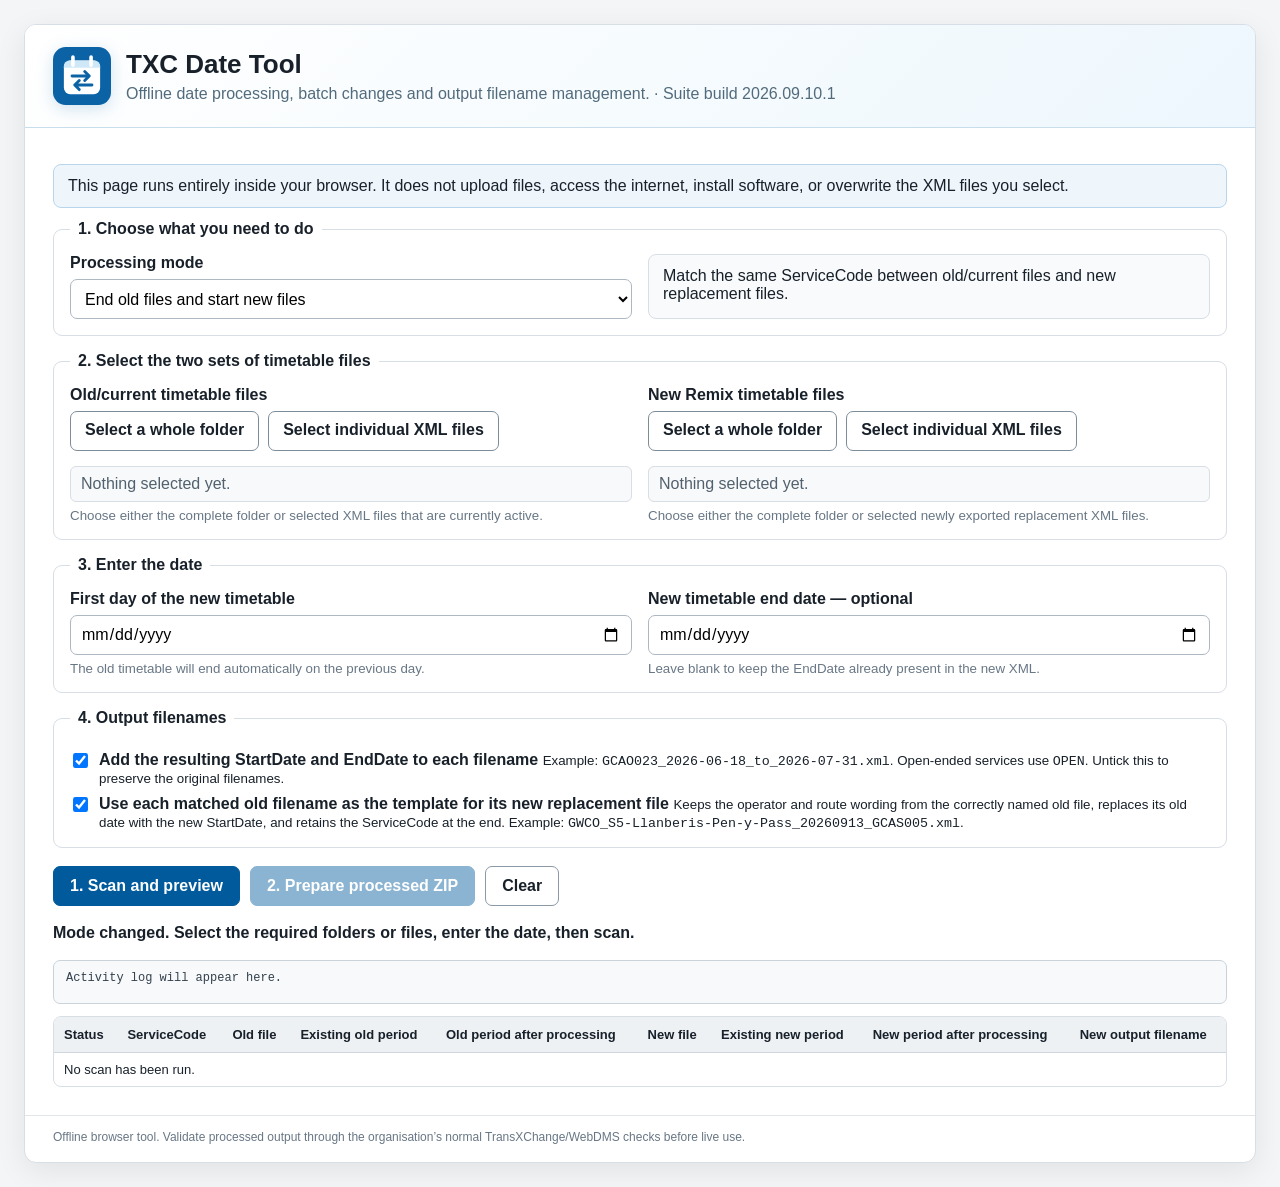
==== commit bb8244b4: "Update tools to TXC Suite 2026.09.10.1" ====
--- a/date-tool/index.html
+++ b/date-tool/index.html
@@ -69,7 +69,7 @@
       margin-top: 6px;
       color: #687785;
     }
-    select, input[type="date"], input[type="file"] {
+    select, input[type="date"] {
       width: 100%;
       min-height: 40px;
       border: 1px solid #aeb8c2;
@@ -77,6 +77,51 @@
       padding: 8px 10px;
       background: white;
       font: inherit;
+    }
+    .file-picker-options {
+      display: flex;
+      flex-wrap: wrap;
+      gap: 9px;
+    }
+    .file-picker-options input[type="file"] {
+      position: absolute;
+      width: 1px;
+      height: 1px;
+      overflow: hidden;
+      clip: rect(0 0 0 0);
+      white-space: nowrap;
+      clip-path: inset(50%);
+    }
+    .file-picker-button {
+      display: inline-flex;
+      align-items: center;
+      min-height: 40px;
+      padding: 9px 14px;
+      border: 1px solid #7d8c99;
+      border-radius: 7px;
+      background: white;
+      color: #18202a;
+      font-weight: 650;
+      cursor: pointer;
+    }
+    .file-picker-button:hover { background: #f1f6fa; }
+    .file-picker-button:focus-within {
+      outline: 3px solid rgba(0, 90, 156, .2);
+      outline-offset: 2px;
+    }
+    .selection-summary {
+      margin-top: 8px;
+      padding: 8px 10px;
+      border-radius: 6px;
+      background: #f7f9fa;
+      border: 1px solid #d8dee5;
+      color: #52616e;
+    }
+    .selection-summary.has-files {
+      background: #eef9f1;
+      border-color: #a9d5b6;
+      color: #176b35;
+      font-weight: 650;
     }
     .hidden { display: none !important; }
     .check-row {
@@ -234,7 +279,7 @@
 </svg></div>
       <div>
         <h1>TXC Date Tool</h1>
-        <p>Offline date processing, batch changes and output filename management.</p>
+        <p>Offline date processing, batch changes and output filename management. · Suite build 2026.09.10.1</p>
       </div>
     </div>
   </header>
@@ -263,20 +308,36 @@
     </fieldset>
 
     <fieldset>
-      <legend id="folderLegend">2. Select the two folders</legend>
+      <legend id="folderLegend">2. Select the two sets of timetable files</legend>
       <div class="grid">
         <div class="field">
-          <label id="primaryFolderLabel" for="primaryFiles">Old/current XML folder</label>
-          <input id="primaryFiles" type="file" accept=".xml,text/xml,application/xml"
-                 multiple webkitdirectory directory>
-          <small id="primaryFolderHelp">Contains the timetable files that are currently active.</small>
+          <label id="primaryFolderLabel">Old/current timetable files</label>
+          <div class="file-picker-options">
+            <label class="file-picker-button">Select a whole folder
+              <input id="primaryFolderFiles" type="file" accept=".xml,text/xml,application/xml"
+                     multiple webkitdirectory directory>
+            </label>
+            <label class="file-picker-button">Select individual XML files
+              <input id="primaryIndividualFiles" type="file" accept=".xml,text/xml,application/xml" multiple>
+            </label>
+          </div>
+          <div id="primarySelectionSummary" class="selection-summary">Nothing selected yet.</div>
+          <small id="primaryFolderHelp">Choose either the complete folder or selected XML files that are currently active.</small>
         </div>
 
         <div id="secondaryFolderField" class="field">
-          <label for="secondaryFiles">New Remix XML folder</label>
-          <input id="secondaryFiles" type="file" accept=".xml,text/xml,application/xml"
-                 multiple webkitdirectory directory>
-          <small>Contains the newly exported replacement timetable files.</small>
+          <label>New Remix timetable files</label>
+          <div class="file-picker-options">
+            <label class="file-picker-button">Select a whole folder
+              <input id="secondaryFolderFiles" type="file" accept=".xml,text/xml,application/xml"
+                     multiple webkitdirectory directory>
+            </label>
+            <label class="file-picker-button">Select individual XML files
+              <input id="secondaryIndividualFiles" type="file" accept=".xml,text/xml,application/xml" multiple>
+            </label>
+          </div>
+          <div id="secondarySelectionSummary" class="selection-summary">Nothing selected yet.</div>
+          <small>Choose either the complete folder or selected newly exported replacement XML files.</small>
         </div>
       </div>
     </fieldset>
@@ -310,6 +371,17 @@
           </small>
         </div>
       </div>
+      <div id="useOldFilenameRow" class="check-row">
+        <input id="useOldFilenameForNew" type="checkbox" checked>
+        <div>
+          <label for="useOldFilenameForNew">Use each matched old filename as the template for its new replacement file</label>
+          <small>
+            Keeps the operator and route wording from the correctly named old file, replaces its old date with the new StartDate,
+            and retains the ServiceCode at the end. Example:
+            <code>GWCO_S5-Llanberis-Pen-y-Pass_20260913_GCAS005.xml</code>.
+          </small>
+        </div>
+      </div>
     </fieldset>
 
     <div class="actions">
@@ -318,7 +390,7 @@
       <button id="clearButton">Clear</button>
     </div>
 
-    <div id="status" class="status">Choose a mode, folders and date, then scan.</div>
+    <div id="status" class="status">Choose a mode, select the required folders or files, enter the date, then scan.</div>
     <div id="message"></div>
 
     <div id="downloadPanel" class="download-panel">
@@ -371,9 +443,13 @@
   folderLegend: document.getElementById("folderLegend"),
   primaryFolderLabel: document.getElementById("primaryFolderLabel"),
   primaryFolderHelp: document.getElementById("primaryFolderHelp"),
-  primaryFiles: document.getElementById("primaryFiles"),
+  primaryFolderFiles: document.getElementById("primaryFolderFiles"),
+  primaryIndividualFiles: document.getElementById("primaryIndividualFiles"),
+  primarySelectionSummary: document.getElementById("primarySelectionSummary"),
   secondaryFolderField: document.getElementById("secondaryFolderField"),
-  secondaryFiles: document.getElementById("secondaryFiles"),
+  secondaryFolderFiles: document.getElementById("secondaryFolderFiles"),
+  secondaryIndividualFiles: document.getElementById("secondaryIndividualFiles"),
+  secondarySelectionSummary: document.getElementById("secondarySelectionSummary"),
   startDateField: document.getElementById("startDateField"),
   startDateLabel: document.getElementById("startDateLabel"),
   startDateHelp: document.getElementById("startDateHelp"),
@@ -383,6 +459,8 @@
   endDateHelp: document.getElementById("endDateHelp"),
   endDate: document.getElementById("endDate"),
   renameFiles: document.getElementById("renameFiles"),
+  useOldFilenameRow: document.getElementById("useOldFilenameRow"),
+  useOldFilenameForNew: document.getElementById("useOldFilenameForNew"),
   scanButton: document.getElementById("scanButton"),
   processButton: document.getElementById("processButton"),
   clearButton: document.getElementById("clearButton"),
@@ -683,11 +761,41 @@
   };
 }
 
+function selectedFiles(side) {
+  const folderInput = side === "primary" ? els.primaryFolderFiles : els.secondaryFolderFiles;
+  const individualInput = side === "primary" ? els.primaryIndividualFiles : els.secondaryIndividualFiles;
+  return folderInput.files && folderInput.files.length
+    ? folderInput.files
+    : individualInput.files;
+}
+
+function updateSelectionSummary(side) {
+  const files = Array.from(selectedFiles(side) || []).filter(file =>
+    file.name.toLowerCase().endsWith(".xml")
+  );
+  const folderInput = side === "primary" ? els.primaryFolderFiles : els.secondaryFolderFiles;
+  const summary = side === "primary" ? els.primarySelectionSummary : els.secondarySelectionSummary;
+  const source = folderInput.files && folderInput.files.length ? "folder" : "individual selection";
+  summary.textContent = files.length
+    ? `${files.length} XML file${files.length === 1 ? "" : "s"} selected from ${source}.`
+    : "Nothing selected yet.";
+  summary.classList.toggle("has-files", files.length > 0);
+}
+
+function handleFileSelection(side, source) {
+  const other = side === "primary"
+    ? (source === "folder" ? els.primaryIndividualFiles : els.primaryFolderFiles)
+    : (source === "folder" ? els.secondaryIndividualFiles : els.secondaryFolderFiles);
+  other.value = "";
+  updateSelectionSummary(side);
+  resetScanState("Inputs changed. Run Scan and preview again.");
+}
+
 function currentSignature() {
-  const primary = Array.from(els.primaryFiles.files || [])
+  const primary = Array.from(selectedFiles("primary") || [])
     .map(file => `${file.name}:${file.size}:${file.lastModified}`)
     .join("|");
-  const secondary = Array.from(els.secondaryFiles.files || [])
+  const secondary = Array.from(selectedFiles("secondary") || [])
     .map(file => `${file.name}:${file.size}:${file.lastModified}`)
     .join("|");
 
@@ -697,7 +805,8 @@
     secondary,
     els.startDate.value,
     els.endDate.value,
-    els.renameFiles.checked ? "rename" : "keep"
+    els.renameFiles.checked ? "rename" : "keep",
+    els.useOldFilenameForNew.checked ? "old-name-template" : "new-name-template"
   ].join("|||");
 }
 
@@ -768,6 +877,87 @@
   return "";
 }
 
+function resultingSyncPeriod(recordOrRecords, dates, role) {
+  if (Array.isArray(recordOrRecords)) {
+    if (recordOrRecords.length !== 1) return "";
+    recordOrRecords = recordOrRecords[0];
+  }
+  if (!recordOrRecords) return "";
+
+  const start = role === "old"
+    ? (recordOrRecords.startDate || "missing")
+    : dates.start;
+  const end = role === "old"
+    ? dates.oldEnd
+    : (dates.end || recordOrRecords.endDate || "open/no EndDate");
+  return `${start} → ${end}`;
+}
+
+function oldTemplateOutputPath(oldPath, serviceCode, startDate) {
+  const parts = splitFilename(oldPath);
+  const compactDate = String(startDate || "").replaceAll("-", "") || "NO_START";
+  const escapedCode = String(serviceCode || "")
+    .replace(/[.*+?^${}()|[\]\\]/g, "\\$&");
+  let stem = parts.stem;
+
+  if (escapedCode) {
+    stem = stem.replace(new RegExp(`(?:[_-])?${escapedCode}$`, "i"), "");
+  }
+
+  const datedSuffix = stem.match(/^(.*?)(?:[_-])(\d{8})$/);
+  if (datedSuffix) stem = datedSuffix[1];
+  stem = stem.replace(/(?:[_-])\d+$/, "");
+  stem = stem.replace(/[_-]+$/, "");
+
+  const prefix = sanitizeFilenamePart(stem);
+  const code = sanitizeFilenamePart(serviceCode || "SERVICE");
+  return safeZipPath(
+    `${parts.directory}${prefix}_${sanitizeFilenamePart(compactDate)}_${code}${parts.extension || ".xml"}`
+  );
+}
+
+function plannedNewFilename(row, dates) {
+  if (row.oldRecords.length !== 1 || row.newRecords.length !== 1) return "";
+  const basename = path => path.replaceAll("\\", "/").split("/").pop();
+  return basename(plannedNewOutputPath(row, dates));
+}
+
+function plannedNewOutputPath(row, dates) {
+  if (row.oldRecords.length !== 1 || row.newRecords.length !== 1) return "";
+  if (!els.renameFiles.checked) return safeZipPath(row.newRecords[0].displayPath);
+  if (els.useOldFilenameForNew.checked) {
+    return oldTemplateOutputPath(
+      row.oldRecords[0].displayPath,
+      row.code,
+      dates.start
+    );
+  }
+  return datedOutputPath(
+    row.newRecords[0].displayPath,
+    dates.start,
+    dates.end || row.newRecords[0].endDate
+  );
+}
+
+function flagOutputFilenameCollisions(rows, dates) {
+  const paths = new Map();
+  rows.filter(row => row.processable).forEach(row => {
+    const path = plannedNewOutputPath(row, dates).toLowerCase();
+    if (!path) return;
+    const documents = paths.get(path) || new Set();
+    documents.add(row.newRecords[0].documentId);
+    paths.set(path, documents);
+  });
+  rows.forEach(row => {
+    if (!row.processable) return;
+    const path = plannedNewOutputPath(row, dates).toLowerCase();
+    if ((paths.get(path)?.size || 0) > 1) {
+      row.status = "New output filename collision";
+      row.processable = false;
+    }
+  });
+}
+
 function renderPreview(rows) {
   const mode = els.mode.value;
   els.previewHead.innerHTML = "";
@@ -775,7 +965,17 @@
 
   const headerRow = els.previewHead.insertRow();
   const headers = mode === "sync"
-    ? ["Status", "ServiceCode", "Old file", "Old current period", "New file", "New current period"]
+    ? [
+        "Status",
+        "ServiceCode",
+        "Old file",
+        "Existing old period",
+        "Old period after processing",
+        "New file",
+        "Existing new period",
+        "New period after processing",
+        "New output filename"
+      ]
     : ["Status", "ServiceCode", "File", "Current period", "Planned change"];
 
   for (const heading of headers) {
@@ -807,8 +1007,11 @@
           item.code,
           fileDescription(item.oldRecords),
           periodDescription(item.oldRecords),
+          resultingSyncPeriod(item.oldRecords, dates, "old"),
           fileDescription(item.newRecords),
-          periodDescription(item.newRecords)
+          periodDescription(item.newRecords),
+          resultingSyncPeriod(item.newRecords, dates, "new"),
+          plannedNewFilename(item, dates)
         ]
       : [
           item.status,
@@ -831,7 +1034,7 @@
 async function loadDocuments(fileList, side) {
   const files = Array.from(fileList || []).filter(isXmlFile);
   if (files.length === 0) {
-    throw new Error("No XML files were selected in the required folder.");
+    throw new Error("No XML files were selected. Choose a whole folder or select individual XML files.");
   }
 
   const records = await Promise.all(
@@ -846,12 +1049,13 @@
 
   if (mode === "sync") {
     els.modeDescription.textContent =
-      "Match the same ServiceCode between an old folder and a new folder.";
-    els.folderLegend.textContent = "2. Select the two folders";
-    els.primaryFolderLabel.textContent = "Old/current XML folder";
+      "Match the same ServiceCode between old/current files and new replacement files.";
+    els.folderLegend.textContent = "2. Select the two sets of timetable files";
+    els.primaryFolderLabel.textContent = "Old/current timetable files";
     els.primaryFolderHelp.textContent =
-      "Contains the timetable files that are currently active.";
+      "Choose either the complete folder or selected XML files that are currently active.";
     els.secondaryFolderField.classList.remove("hidden");
+    els.useOldFilenameRow.classList.remove("hidden");
 
     els.startDateField.classList.remove("hidden");
     els.startDateLabel.textContent = "First day of the new timetable";
@@ -864,12 +1068,13 @@
       "Leave blank to keep the EndDate already present in the new XML.";
   } else if (mode === "end") {
     els.modeDescription.textContent =
-      "Apply one EndDate to every safe Service record in a single folder.";
-    els.folderLegend.textContent = "2. Select the folder";
+      "Apply one EndDate to every safe Service record in the selected folder or individual files.";
+    els.folderLegend.textContent = "2. Select the timetable files";
     els.primaryFolderLabel.textContent = "XML files to end-date";
     els.primaryFolderHelp.textContent =
-      "Every safe Service record in this folder will receive the chosen EndDate.";
+      "Every safe Service record selected will receive the chosen EndDate.";
     els.secondaryFolderField.classList.add("hidden");
+    els.useOldFilenameRow.classList.add("hidden");
 
     els.startDateField.classList.add("hidden");
     els.endDateField.classList.remove("hidden");
@@ -878,12 +1083,13 @@
       "Existing StartDate values and all other XML content remain unchanged.";
   } else {
     els.modeDescription.textContent =
-      "Apply one StartDate to every safe Service record in a single folder.";
-    els.folderLegend.textContent = "2. Select the folder";
+      "Apply one StartDate to every safe Service record in the selected folder or individual files.";
+    els.folderLegend.textContent = "2. Select the timetable files";
     els.primaryFolderLabel.textContent = "XML files to start-date";
     els.primaryFolderHelp.textContent =
-      "Every safe Service record in this folder will receive the chosen StartDate.";
+      "Every safe Service record selected will receive the chosen StartDate.";
     els.secondaryFolderField.classList.add("hidden");
+    els.useOldFilenameRow.classList.add("hidden");
 
     els.startDateField.classList.remove("hidden");
     els.startDateLabel.textContent = "StartDate to apply";
@@ -896,7 +1102,7 @@
       "Leave blank to preserve the EndDate already present in each XML file.";
   }
 
-  resetScanState("Mode changed. Select the required folder(s), enter the date, then scan.");
+  resetScanState("Mode changed. Select the required folders or files, enter the date, then scan.");
 }
 
 async function scan() {
@@ -908,18 +1114,19 @@
     els.scanButton.disabled = true;
     els.status.textContent = "Scanning XML files…";
 
-    validateDateInputs();
-
-    const primaryDocuments = await loadDocuments(els.primaryFiles.files, "primary");
+    const dates = validateDateInputs();
+
+    const primaryDocuments = await loadDocuments(selectedFiles("primary"), "primary");
     let secondaryDocuments = new Map();
     let rows;
 
     if (els.mode.value === "sync") {
-      secondaryDocuments = await loadDocuments(els.secondaryFiles.files, "secondary");
+      secondaryDocuments = await loadDocuments(selectedFiles("secondary"), "secondary");
       rows = buildSyncRows(
         mapRecordsByCode(primaryDocuments),
         mapRecordsByCode(secondaryDocuments)
       );
+      flagOutputFilenameCollisions(rows, dates);
     } else {
       rows = buildSingleRows(primaryDocuments);
     }
@@ -1343,6 +1550,7 @@
       );
       const changedPrimary = new Set();
       const changedSecondary = new Set();
+      const newFilenameTemplates = new Map();
 
       for (const row of readyRows) {
         const oldRecord = row.oldRecords[0];
@@ -1368,6 +1576,21 @@
         }
         secondaryTexts.set(newRecord.documentId, newText);
         changedSecondary.add(newRecord.documentId);
+        if (els.useOldFilenameForNew.checked) {
+          const existingTemplate = newFilenameTemplates.get(newRecord.documentId);
+          const proposedTemplate = {
+            oldPath: oldRecord.displayPath,
+            serviceCode: row.code
+          };
+          if (!existingTemplate) {
+            newFilenameTemplates.set(newRecord.documentId, proposedTemplate);
+          } else if (
+            existingTemplate.oldPath !== proposedTemplate.oldPath ||
+            existingTemplate.serviceCode !== proposedTemplate.serviceCode
+          ) {
+            newFilenameTemplates.set(newRecord.documentId, null);
+          }
+        }
 
         reportRows.push({
           mode: "sync",
@@ -1416,17 +1639,25 @@
       for (const id of changedSecondary) {
         const doc = state.secondaryDocuments.get(id);
         assertWellFormed(secondaryTexts.get(id), doc.file.name);
+        const matchingReport = reportRows.find(row =>
+          row.source_role === "new" && row.file === doc.displayPath
+        );
+        const template = newFilenameTemplates.get(id);
+        const newOutputPath =
+          els.renameFiles.checked && els.useOldFilenameForNew.checked && template
+            ? oldTemplateOutputPath(
+                template.oldPath,
+                template.serviceCode,
+                matchingReport?.result_start || dates.start
+              )
+            : datedOutputPath(
+                doc.displayPath,
+                matchingReport?.result_start || "",
+                matchingReport?.result_end || ""
+              );
         entries.push({
           name: uniqueZipPath(
-            `NEW_STARTED/${datedOutputPath(
-              doc.displayPath,
-              reportRows.find(row =>
-                row.source_role === "new" && row.file === doc.displayPath
-              )?.result_start || "",
-              reportRows.find(row =>
-                row.source_role === "new" && row.file === doc.displayPath
-              )?.result_end || ""
-            )}`,
+            `NEW_STARTED/${newOutputPath}`,
             usedPaths
           ),
           bytes: encodeDocument(doc, secondaryTexts.get(id))
@@ -1547,11 +1778,16 @@
 
 function clearAll() {
   clearDownload();
-  els.primaryFiles.value = "";
-  els.secondaryFiles.value = "";
+  els.primaryFolderFiles.value = "";
+  els.primaryIndividualFiles.value = "";
+  els.secondaryFolderFiles.value = "";
+  els.secondaryIndividualFiles.value = "";
+  updateSelectionSummary("primary");
+  updateSelectionSummary("secondary");
   els.startDate.value = "";
   els.endDate.value = "";
   els.renameFiles.checked = true;
+  els.useOldFilenameForNew.checked = true;
   state.rows = [];
   state.primaryDocuments = new Map();
   state.secondaryDocuments = new Map();
@@ -1561,7 +1797,7 @@
   showMessage("");
   renderPreview([]);
   els.status.textContent =
-    "Choose a mode, folders and date, then scan.";
+    "Choose a mode, select the required folders or files, enter the date, then scan.";
 }
 
 els.mode.addEventListener("change", updateModeUi);
@@ -1569,12 +1805,16 @@
 els.processButton.addEventListener("click", processAndDownload);
 els.clearButton.addEventListener("click", clearAll);
 
+els.primaryFolderFiles.addEventListener("change", () => handleFileSelection("primary", "folder"));
+els.primaryIndividualFiles.addEventListener("change", () => handleFileSelection("primary", "individual"));
+els.secondaryFolderFiles.addEventListener("change", () => handleFileSelection("secondary", "folder"));
+els.secondaryIndividualFiles.addEventListener("change", () => handleFileSelection("secondary", "individual"));
+
 [
-  els.primaryFiles,
-  els.secondaryFiles,
   els.startDate,
   els.endDate,
-  els.renameFiles
+  els.renameFiles,
+  els.useOldFilenameForNew
 ].forEach(element =>
   element.addEventListener("change", () =>
     resetScanState("Inputs changed. Run Scan and preview again.")
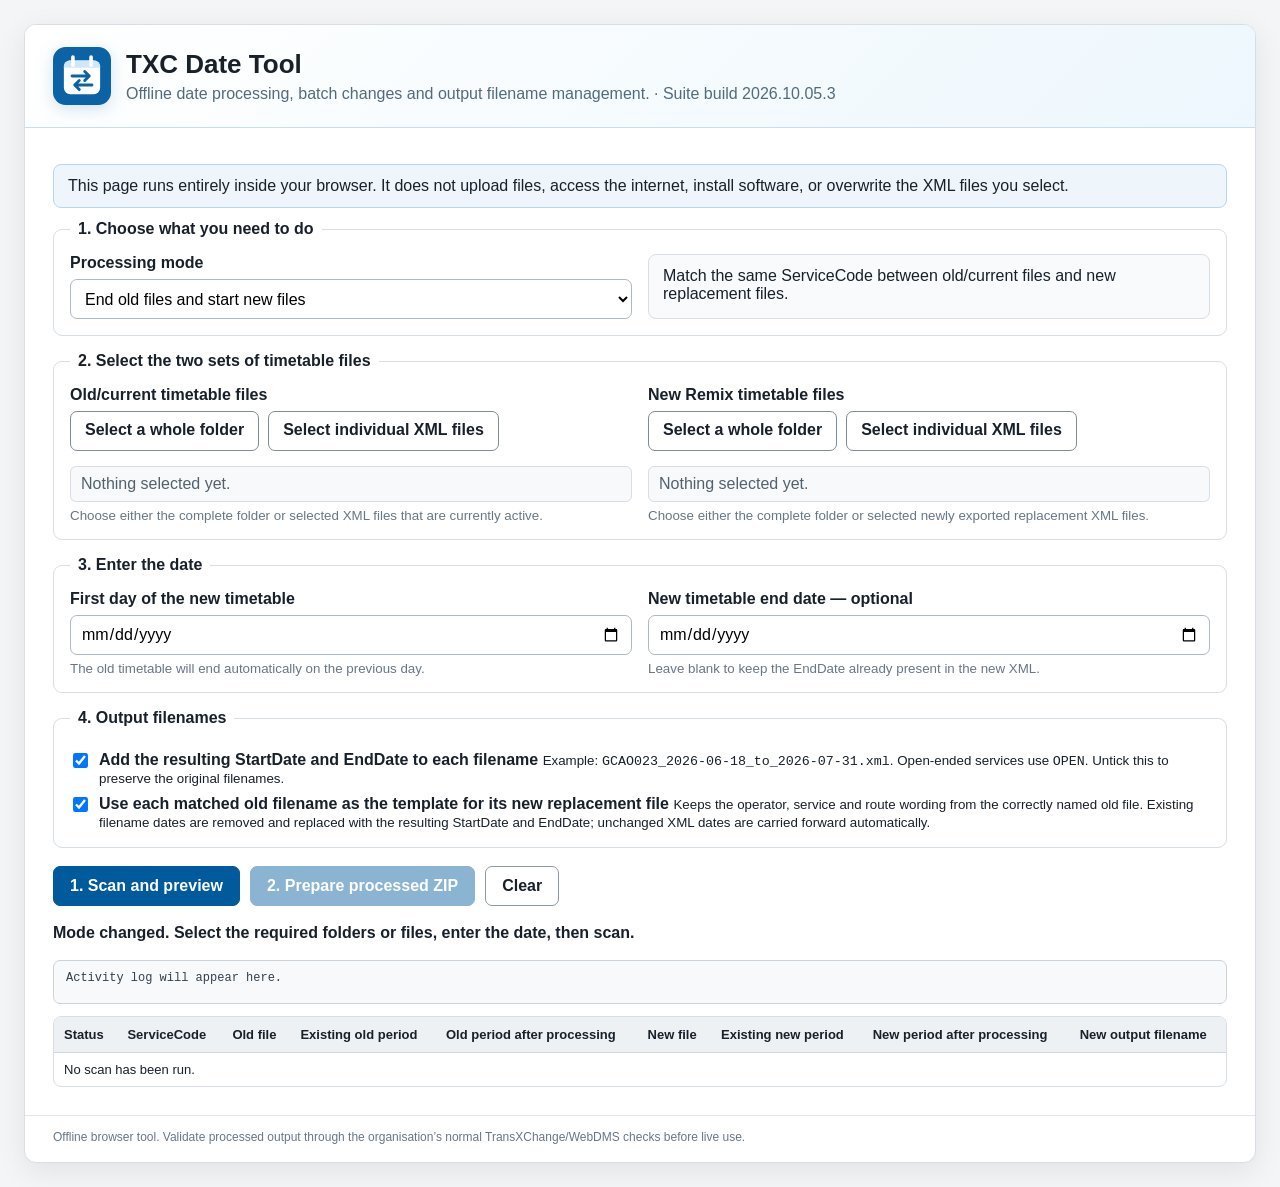
==== commit 74b4e0bb: "Publish TXC Date Tool 2026.10.05.3" ====
--- a/date-tool/index.html
+++ b/date-tool/index.html
@@ -5,11 +5,7 @@
   <meta name="viewport" content="width=device-width, initial-scale=1">
   <link rel="icon" type="image/svg+xml" href="[data-uri]">
   <link rel="icon" type="image/x-icon" href="favicon.ico">
-  <title>TXC Date Tool — Update TransXChange Dates Online</title>
-  <meta name="description" content="Review and batch-update dates in TransXChange XML files securely in your browser. Original TXC files are not overwritten or uploaded.">
-  <meta name="author" content="Rhinog Studio">
-  <meta name="robots" content="index,follow">
-  <link rel="canonical" href="https://rhinogstudio.github.io/txc-suite/date-tool/">
+  <title>TXC Date Tool</title>
   <style>
     :root {
       font-family: "Segoe UI", Arial, sans-serif;
@@ -279,7 +275,7 @@
 </svg></div>
       <div>
         <h1>TXC Date Tool</h1>
-        <p>Offline date processing, batch changes and output filename management. · Suite build 2026.09.10.1</p>
+        <p>Offline date processing, batch changes and output filename management. · Suite build 2026.10.05.3</p>
       </div>
     </div>
   </header>
@@ -376,9 +372,8 @@
         <div>
           <label for="useOldFilenameForNew">Use each matched old filename as the template for its new replacement file</label>
           <small>
-            Keeps the operator and route wording from the correctly named old file, replaces its old date with the new StartDate,
-            and retains the ServiceCode at the end. Example:
-            <code>GWCO_S5-Llanberis-Pen-y-Pass_20260913_GCAS005.xml</code>.
+            Keeps the operator, service and route wording from the correctly named old file. Existing filename dates are removed
+            and replaced with the resulting StartDate and EndDate; unchanged XML dates are carried forward automatically.
           </small>
         </div>
       </div>
@@ -893,26 +888,64 @@
   return `${start} → ${end}`;
 }
 
-function oldTemplateOutputPath(oldPath, serviceCode, startDate) {
-  const parts = splitFilename(oldPath);
-  const compactDate = String(startDate || "").replaceAll("-", "") || "NO_START";
+function cleanTemplateStem(stem, serviceCode, removeLegacyNumber = false) {
   const escapedCode = String(serviceCode || "")
     .replace(/[.*+?^${}()|[\]\\]/g, "\\$&");
-  let stem = parts.stem;
+  let cleaned = stem;
 
   if (escapedCode) {
-    stem = stem.replace(new RegExp(`(?:[_-])?${escapedCode}$`, "i"), "");
-  }
-
-  const datedSuffix = stem.match(/^(.*?)(?:[_-])(\d{8})$/);
-  if (datedSuffix) stem = datedSuffix[1];
-  stem = stem.replace(/(?:[_-])\d+$/, "");
-  stem = stem.replace(/[_-]+$/, "");
-
-  const prefix = sanitizeFilenamePart(stem);
+    cleaned = cleaned.replace(
+      new RegExp(`(?:[_-])?${escapedCode}$`, "i"),
+      ""
+    );
+  }
+
+  cleaned = cleaned
+    .replace(/(?:^|[_-])(?:19|20)\d{2}-\d{2}-\d{2}(?=$|[_-])/g, "_")
+    .replace(/(?:^|[_-])(?:19|20)\d{6}(?=$|[_-])/g, "_")
+    .replace(/(?:^|[_-])OPEN(?=$|[_-])/gi, "_")
+    .replace(/(?:^|[_-])to(?=$|[_-])/gi, "_")
+    .replace(/_{2,}/g, "_")
+    .replace(/^[_-]+|[_-]+$/g, "");
+
+  if (removeLegacyNumber) {
+    cleaned = cleaned.replace(/_\d+$/, "").replace(/_+$/, "");
+  }
+
+  return cleaned;
+}
+
+function resultDatedOutputPath(
+  templatePath,
+  serviceCode,
+  startDate,
+  endDate,
+  removeLegacyNumber = false
+) {
+  const parts = splitFilename(templatePath);
+  const prefix = sanitizeFilenamePart(
+    cleanTemplateStem(parts.stem, serviceCode, removeLegacyNumber)
+  );
+  const start = sanitizeFilenamePart(
+    String(startDate || "").replaceAll("-", "") || "NO_START"
+  );
+  const end = sanitizeFilenamePart(
+    String(endDate || "").replaceAll("-", "") || "OPEN"
+  );
   const code = sanitizeFilenamePart(serviceCode || "SERVICE");
+
   return safeZipPath(
-    `${parts.directory}${prefix}_${sanitizeFilenamePart(compactDate)}_${code}${parts.extension || ".xml"}`
+    `${parts.directory}${prefix}_${start}_to_${end}_${code}${parts.extension || ".xml"}`
+  );
+}
+
+function oldTemplateOutputPath(oldPath, serviceCode, startDate, endDate) {
+  return resultDatedOutputPath(
+    oldPath,
+    serviceCode,
+    startDate,
+    endDate,
+    true
   );
 }
 
@@ -929,13 +962,15 @@
     return oldTemplateOutputPath(
       row.oldRecords[0].displayPath,
       row.code,
-      dates.start
+      dates.start,
+      dates.end || row.newRecords[0].endDate
     );
   }
   return datedOutputPath(
     row.newRecords[0].displayPath,
     dates.start,
-    dates.end || row.newRecords[0].endDate
+    dates.end || row.newRecords[0].endDate,
+    row.code
   );
 }
 
@@ -1457,18 +1492,15 @@
     .slice(0, 140) || "file";
 }
 
-function datedOutputPath(originalPath, startDate, endDate) {
+function datedOutputPath(originalPath, startDate, endDate, serviceCode = "") {
   if (!els.renameFiles.checked) {
     return safeZipPath(originalPath);
   }
-
-  const parts = splitFilename(originalPath);
-  const startPart = sanitizeFilenamePart(startDate || "NO_START");
-  const endPart = sanitizeFilenamePart(endDate || "OPEN");
-  const stem = sanitizeFilenamePart(parts.stem);
-
-  return safeZipPath(
-    `${parts.directory}${stem}_${startPart}_to_${endPart}${parts.extension || ".xml"}`
+  return resultDatedOutputPath(
+    originalPath,
+    serviceCode,
+    startDate,
+    endDate
   );
 }
 
@@ -1628,7 +1660,10 @@
               )?.result_start || "",
               reportRows.find(row =>
                 row.source_role === "old" && row.file === doc.displayPath
-              )?.result_end || ""
+              )?.result_end || "",
+              reportRows.find(row =>
+                row.source_role === "old" && row.file === doc.displayPath
+              )?.service_code || ""
             )}`,
             usedPaths
           ),
@@ -1648,12 +1683,14 @@
             ? oldTemplateOutputPath(
                 template.oldPath,
                 template.serviceCode,
-                matchingReport?.result_start || dates.start
+                matchingReport?.result_start || dates.start,
+                matchingReport?.result_end || dates.end || ""
               )
             : datedOutputPath(
                 doc.displayPath,
                 matchingReport?.result_start || "",
-                matchingReport?.result_end || ""
+                matchingReport?.result_end || "",
+                matchingReport?.service_code || template?.serviceCode || ""
               );
         entries.push({
           name: uniqueZipPath(
@@ -1733,7 +1770,8 @@
             `${outputFolder}/${datedOutputPath(
               doc.displayPath,
               matchingReport?.result_start || "",
-              matchingReport?.result_end || ""
+              matchingReport?.result_end || "",
+              matchingReport?.service_code || ""
             )}`,
             usedPaths
           ),
